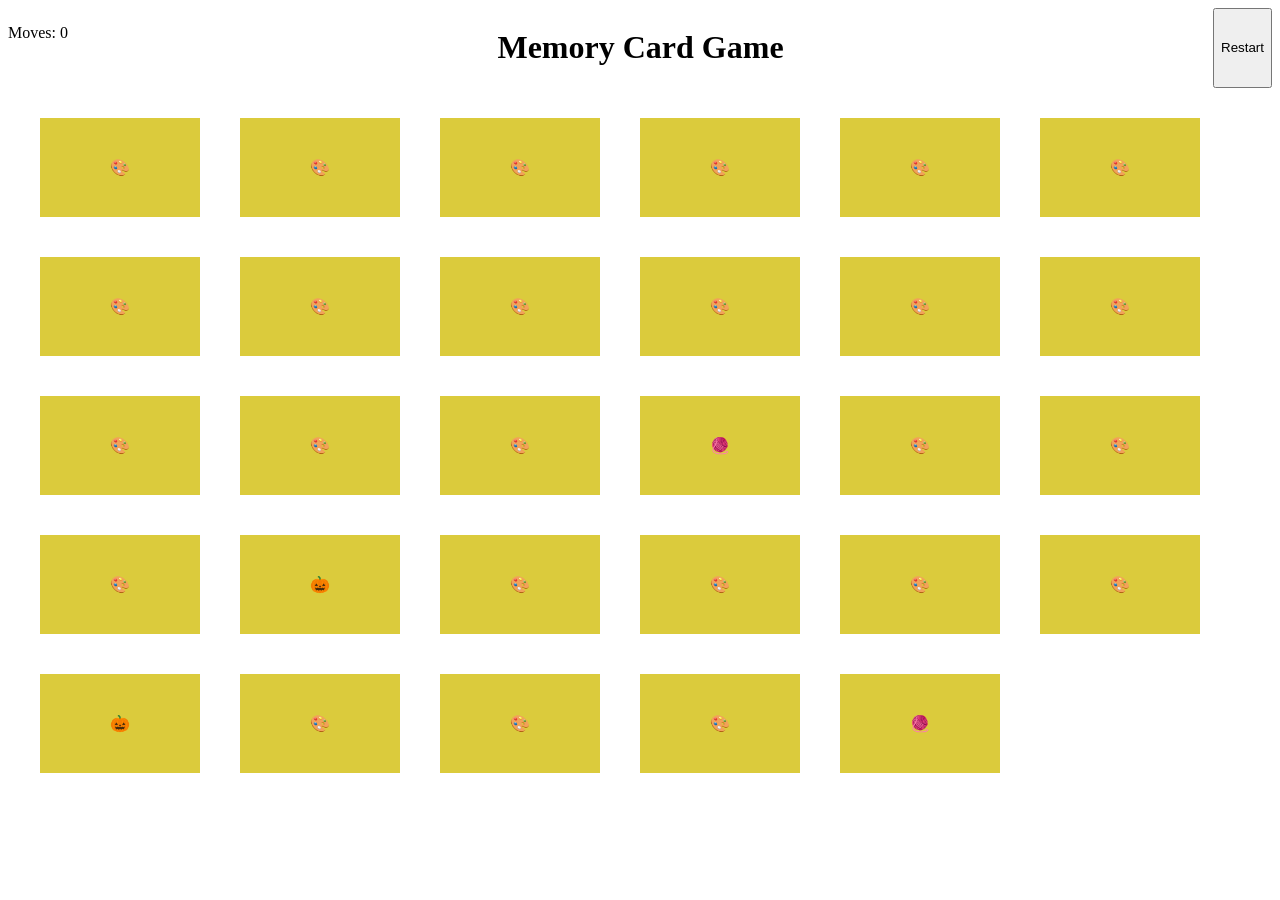
==== game.html @ b04910e9 "Add 3D flip animation structure to cards" ====
<!DOCTYPE html>
<html lang="en">
<head>
    <meta charset="UTF-8">
    <meta name="viewport" content="width=device-width, initial-scale=1.0">
    <title>Memory Card Game</title>
    <link rel="stylesheet" href="./styles.css">
</head>
<body>
     <div class="page-wrapper">
        <header class="hero-header">
            <p>Moves: <span id="moves">0</span></p>
            <h1>Memory Card Game</h1>
            <button id="restartBtn">Restart</button>
        </header>
        <div class="card-board">
            <div class="card" data-value="paint">
                <div class="card-inner">
                    <div class="card-front"></div>
                    <div class="card-back">🎨</div>
                </div>
            </div>

            <div class="card" data-value="paint">
                <div class="card-inner">
                    <div class="card-front"></div>
                    <div class="card-back">🎨</div>
                </div>
            </div>

            <div class="card" data-value="paint">
                <div class="card-inner">
                    <div class="card-front"></div>
                    <div class="card-back">🎨</div>
                </div>
            </div>

            <div class="card" data-value="paint">
                <div class="card-inner">
                    <div class="card-front"></div>
                    <div class="card-back">🎨</div>
                </div>
            </div>

            <div class="card" data-value="paint">
                <div class="card-inner">
                    <div class="card-front"></div>
                    <div class="card-back">🎨</div>
                </div>
            </div>

            <div class="card" data-value="paint">
                <div class="card-inner">
                    <div class="card-front"></div>
                    <div class="card-back">🎨</div>
                </div>
            </div>

            <div class="card" data-value="paint">
                <div class="card-inner">
                    <div class="card-front"></div>
                    <div class="card-back">🎨</div>
                </div>
            </div>

            <div class="card" data-value="paint">
                <div class="card-inner">
                    <div class="card-front"></div>
                    <div class="card-back">🎨</div>
                </div>
            </div>

            <div class="card" data-value="paint">
                <div class="card-inner">
                    <div class="card-front"></div>
                    <div class="card-back">🎨</div>
                </div>
            </div>

            <div class="card" data-value="paint">
                <div class="card-inner">
                    <div class="card-front"></div>
                    <div class="card-back">🎨</div>
                </div>
            </div>

            <div class="card" data-value="paint">
                <div class="card-inner">
                    <div class="card-front"></div>
                    <div class="card-back">🎨</div>
                </div>
            </div>

            <div class="card" data-value="paint">
                <div class="card-inner">
                    <div class="card-front"></div>
                    <div class="card-back">🎨</div>
                </div>
            </div>

            <div class="card" data-value="paint">
                <div class="card-inner">
                    <div class="card-front"></div>
                    <div class="card-back">🎨</div>
                </div>
            </div>

            <div class="card" data-value="paint">
                <div class="card-inner">
                    <div class="card-front"></div>
                    <div class="card-back">🎨</div>
                </div>
            </div>

            <div class="card" data-value="paint">
                <div class="card-inner">
                    <div class="card-front"></div>
                    <div class="card-back">🎨</div>
                </div>
            </div>

            <div class="card" data-value="yarn">
                <div class="card-inner">
                    <div class="card-front"></div>
                    <div class="card-back">🧶</div>
                </div>
            </div>

            <div class="card" data-value="paint">
                <div class="card-inner">
                    <div class="card-front"></div>
                    <div class="card-back">🎨</div>
                </div>
            </div>

            <div class="card" data-value="paint">
                <div class="card-inner">
                    <div class="card-front"></div>
                    <div class="card-back">🎨</div>
                </div>
            </div>

            <div class="card" data-value="paint">
                <div class="card-inner">
                    <div class="card-front"></div>
                    <div class="card-back">🎨</div>
                </div>
            </div>

            <div class="card" data-value="pumpkin">
                <div class="card-inner">
                    <div class="card-front"></div>
                    <div class="card-back">🎃</div>
                </div>
            </div>

            <div class="card" data-value="paint">
                <div class="card-inner">
                    <div class="card-front"></div>
                    <div class="card-back">🎨</div>
                </div>
            </div>

            <div class="card" data-value="paint">
                <div class="card-inner">
                    <div class="card-front"></div>
                    <div class="card-back">🎨</div>
                </div>
            </div>

            <div class="card" data-value="paint">
                <div class="card-inner">
                    <div class="card-front"></div>
                    <div class="card-back">🎨</div>
                </div>
            </div>

            <div class="card" data-value="paint">
                <div class="card-inner">
                    <div class="card-front"></div>
                    <div class="card-back">🎨</div>
                </div>
            </div>

            <div class="card" data-value="pumpkin">
                <div class="card-inner">
                    <div class="card-front"></div>
                    <div class="card-back">🎃</div>
                </div>
            </div>

            <div class="card" data-value="paint">
                <div class="card-inner">
                    <div class="card-front"></div>
                    <div class="card-back">🎨</div>
                </div>
            </div>

            <div class="card" data-value="paint">
                <div class="card-inner">
                    <div class="card-front"></div>
                    <div class="card-back">🎨</div>
                </div>
            </div>

            <div class="card" data-value="paint">
                <div class="card-inner">
                    <div class="card-front"></div>
                    <div class="card-back">🎨</div>
                </div>
            </div>

            <div class="card" data-value="yarn">
                <div class="card-inner">
                    <div class="card-front"></div>
                    <div class="card-back">🧶</div>
                </div>
            </div>
        </div>
    </div>
    <script src="script.js"></script>
</body>
</html>
---- styles.css ----
/* =============== CENTRAL CSS STYLING & DISPLAY =============== */

:root {
    /* Website Colors */
    --card-color:                                 #dbcb3c;
}

/* --------------- HERO HEADER STYLING & DISPLAY -------------- */

.hero-header {
    display: flex;
    justify-content: space-between;
}

/* --------------- CARD BOARD STYLING & DISPLAY --------------- */

.card-board {
    display: grid;
    grid-template-columns: 200px 200px 200px 200px 200px 200px;
    margin-top: 30px;
    justify-content: center;
}

.card {
    margin: 0 40px 40px 0;
    text-align: center;
    text-decoration: none;
    
    background-color: var(--card-color);
    padding: 40px;
    cursor: pointer;
}
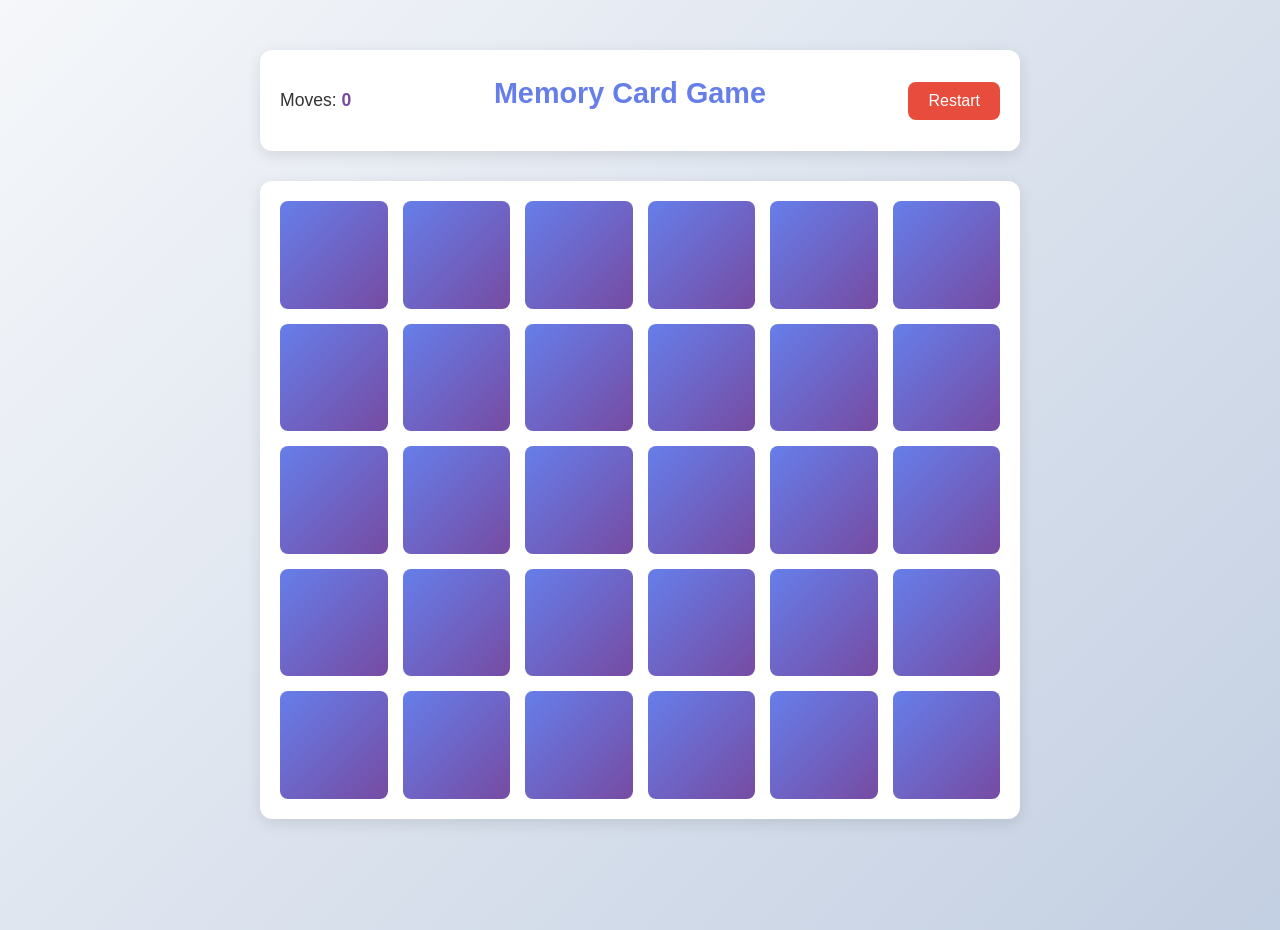
==== commit d9f33859: "game(updated):added one more card to make everything even" ====
--- a/game.html
+++ b/game.html
@@ -5,6 +5,7 @@
     <meta name="viewport" content="width=device-width, initial-scale=1.0">
     <title>Memory Card Game</title>
     <link rel="stylesheet" href="./styles.css">
+    <script src="script.js"></script>
 </head>
 <body>
      <div class="page-wrapper">
@@ -216,8 +217,13 @@
                     <div class="card-back">🧶</div>
                 </div>
             </div>
+            <div class="card" data-value="paint">
+                <div class="card-inner">
+                    <div class="card-front"></div>
+                    <div class="card-back">🎨</div>
+                </div>
+            </div>
         </div>
     </div>
-    <script src="script.js"></script>
 </body>
 </html>
--- a/styles.css
+++ b/styles.css
@@ -1,32 +1,535 @@
-/* =============== CENTRAL CSS STYLING & DISPLAY =============== */
-
-:root {
-    /* Website Colors */
-    --card-color:                                 #dbcb3c;
-}
-
-/* --------------- HERO HEADER STYLING & DISPLAY -------------- */
-
+/* ===== MEMORY MATCH GAME - STYLESHEET ===== */
+/* Styles for index.html, game.html, and portfolio.html */
+
+/* ===== RESET & GLOBAL STYLES ===== */
+* {
+  margin: 0;
+  padding: 0;
+  box-sizing: border-box;
+}
+
+/* General body styling - light background */
+body {
+  font-family: 'Segoe UI', Tahoma, Geneva, Verdana, sans-serif;
+  background: linear-gradient(135deg, #f5f7fa 0%, #c3cfe2 100%);
+  color: #333;
+  line-height: 1.6;
+  min-height: 100vh;
+}
+
+/* ===== HEADER & NAVIGATION ===== */
+header {
+  background: linear-gradient(135deg, #667eea 0%, #764ba2 100%);
+  color: white;
+  padding: 20px 0;
+  box-shadow: 0 2px 10px rgba(0, 0, 0, 0.1);
+}
+
+header h1 {
+  text-align: center;
+  font-size: 2rem;
+  margin-bottom: 15px;
+}
+
+/* Navigation styling */
+nav {
+  display: flex;
+  justify-content: center;
+  gap: 30px;
+  flex-wrap: wrap;
+}
+
+nav a {
+  color: white;
+  text-decoration: none;
+  font-size: 1rem;
+  transition: opacity 0.3s ease;
+  padding-bottom: 5px;
+  border-bottom: 2px solid transparent;
+}
+
+nav a:hover {
+  opacity: 0.8;
+  border-bottom: 2px solid white;
+}
+
+nav a.active {
+  border-bottom: 2px solid white;
+  font-weight: bold;
+}
+
+/* ===== MAIN CONTENT AREA ===== */
+main {
+  max-width: 1200px;
+  margin: 40px auto;
+  padding: 0 20px;
+}
+
+/* ===== HERO SECTION (index.html & portfolio.html) ===== */
+.hero-section,
+.hero {
+  background: white;
+  padding: 50px 30px;
+  border-radius: 12px;
+  box-shadow: 0 4px 15px rgba(0, 0, 0, 0.1);
+  margin-bottom: 40px;
+  text-align: center;
+}
+
+.hero-section {
+  display: flex;
+  gap: 30px;
+  align-items: center;
+  justify-content: space-between;
+}
+
+.hero-content {
+  flex: 1;
+  text-align: left;
+}
+
+.hero-content h2,
+.hero h2 {
+  color: #667eea;
+  font-size: 2rem;
+  margin-bottom: 15px;
+}
+
+.hero-content p,
+.hero p {
+  font-size: 1.1rem;
+  color: #666;
+  margin-bottom: 20px;
+}
+
+.hero-image {
+  flex: 1;
+}
+
+.hero-image img {
+  width: 100%;
+  max-width: 400px;
+  border-radius: 12px;
+  box-shadow: 0 4px 10px rgba(0, 0, 0, 0.15);
+}
+
+/* ===== BUTTONS ===== */
+.btn-primary,
+.btn-submit {
+  background: linear-gradient(135deg, #667eea 0%, #764ba2 100%);
+  color: white;
+  padding: 12px 30px;
+  border: none;
+  border-radius: 8px;
+  font-size: 1rem;
+  cursor: pointer;
+  transition: transform 0.2s, box-shadow 0.2s;
+  text-decoration: none;
+  display: inline-block;
+}
+
+.btn-primary:hover,
+.btn-submit:hover {
+  transform: translateY(-2px);
+  box-shadow: 0 6px 20px rgba(102, 126, 234, 0.4);
+}
+
+.btn-primary:active,
+.btn-submit:active {
+  transform: translateY(0);
+}
+
+/* ===== HOW-TO-PLAY SECTION (index.html) ===== */
+.how-to-play {
+  background: white;
+  padding: 40px 30px;
+  border-radius: 12px;
+  box-shadow: 0 4px 15px rgba(0, 0, 0, 0.1);
+  margin-bottom: 40px;
+}
+
+.how-to-play h2 {
+  text-align: center;
+  color: #667eea;
+  font-size: 1.8rem;
+  margin-bottom: 30px;
+}
+
+/* Container for feature cards */
+.cards {
+  display: grid;
+  grid-template-columns: repeat(auto-fit, minmax(250px, 1fr));
+  gap: 20px;
+}
+
+/* Individual feature cards */
+.card-feature {
+  background: #f8f9ff;
+  padding: 20px;
+  border-radius: 10px;
+  text-align: center;
+  transition: transform 0.3s, box-shadow 0.3s;
+  border-left: 4px solid #667eea;
+}
+
+.card-feature:hover {
+  transform: translateY(-5px);
+  box-shadow: 0 8px 20px rgba(102, 126, 234, 0.2);
+}
+
+.card-feature h3 {
+  color: #667eea;
+  font-size: 1.3rem;
+  margin-bottom: 15px;
+}
+
+.card-feature img {
+  width: 100%;
+  max-width: 150px;
+  margin: 15px 0;
+  border-radius: 8px;
+}
+
+.card-feature p {
+  color: #666;
+  font-size: 0.95rem;
+}
+
+/* ===== PLAYER SETUP FORM (index.html) ===== */
+.player-setup-section {
+  background: white;
+  padding: 40px 30px;
+  border-radius: 12px;
+  box-shadow: 0 4px 15px rgba(0, 0, 0, 0.1);
+  margin-bottom: 40px;
+  max-width: 600px;
+  margin-left: auto;
+  margin-right: auto;
+}
+
+.player-setup-section h2 {
+  text-align: center;
+  color: #667eea;
+  font-size: 1.8rem;
+  margin-bottom: 15px;
+}
+
+.player-setup-section > p {
+  text-align: center;
+  color: #666;
+  margin-bottom: 30px;
+}
+
+/* Form group styling */
+.form-group {
+  margin-bottom: 20px;
+}
+
+.form-group label {
+  display: block;
+  margin-bottom: 8px;
+  color: #333;
+  font-weight: 500;
+}
+
+.form-group input,
+.form-group select {
+  width: 100%;
+  padding: 10px 15px;
+  border: 2px solid #ddd;
+  border-radius: 8px;
+  font-size: 1rem;
+  transition: border-color 0.3s;
+}
+
+.form-group input:focus,
+.form-group select:focus {
+  outline: none;
+  border-color: #667eea;
+}
+
+/* Error message styling */
+.error-message {
+  color: #e74c3c;
+  font-size: 0.85rem;
+  display: block;
+  margin-top: 5px;
+}
+
+/* ===== GAME PAGE (game.html) ===== */
+
+/* Page wrapper - centers game board */
+.page-wrapper {
+  max-width: 800px;
+  margin: 30px auto;
+  padding: 20px;
+}
+
+/* Game header with moves counter and restart button */
 .hero-header {
-    display: flex;
-    justify-content: space-between;
-}
-
-/* --------------- CARD BOARD STYLING & DISPLAY --------------- */
-
+  background: white;
+  padding: 20px;
+  border-radius: 12px;
+  display: flex;
+  justify-content: space-between;
+  align-items: center;
+  margin-bottom: 30px;
+  box-shadow: 0 4px 15px rgba(0, 0, 0, 0.1);
+  flex-wrap: wrap;
+  gap: 15px;
+}
+
+.hero-header h1 {
+  color: #667eea;
+  font-size: 1.8rem;
+}
+
+.hero-header p {
+  font-size: 1.1rem;
+  color: #333;
+}
+
+.hero-header #moves {
+  font-weight: bold;
+  color: #764ba2;
+}
+
+#restartBtn {
+  background: #e74c3c;
+  color: white;
+  padding: 10px 20px;
+  border: none;
+  border-radius: 8px;
+  cursor: pointer;
+  font-size: 1rem;
+  transition: background 0.3s, transform 0.2s;
+}
+
+#restartBtn:hover {
+  background: #c0392b;
+  transform: translateY(-2px);
+}
+
+/* Card board - grid layout */
 .card-board {
-    display: grid;
-    grid-template-columns: 200px 200px 200px 200px 200px 200px;
-    margin-top: 30px;
-    justify-content: center;
-}
-
+  display: grid;
+  grid-template-columns: repeat(auto-fit, minmax(100px, 1fr));
+  gap: 15px;
+  background: white;
+  padding: 20px;
+  border-radius: 12px;
+  box-shadow: 0 4px 15px rgba(0, 0, 0, 0.1);
+}
+
+/* ===== 3D CARD FLIP ANIMATION ===== */
+
+/* Main card container */
 .card {
-    margin: 0 40px 40px 0;
+  aspect-ratio: 1 / 1;
+  cursor: pointer;
+  perspective: 1000px;
+  transition: transform 0.2s;
+}
+
+/* Hover effect - slight scale up */
+.card:hover {
+  transform: scale(1.05);
+}
+
+/* Inner wrapper - this is what rotates */
+.card-inner {
+  position: relative;
+  width: 100%;
+  height: 100%;
+  transform-style: preserve-3d;
+  transition: transform 0.6s;
+}
+
+/* When .flipped class is added, rotate 180 degrees */
+.card.flipped .card-inner {
+  transform: rotateY(180deg);
+}
+
+/* Front and back faces of the card */
+.card-front,
+.card-back {
+  position: absolute;
+  width: 100%;
+  height: 100%;
+  backface-visibility: hidden;
+  display: flex;
+  justify-content: center;
+  align-items: center;
+  border-radius: 8px;
+  font-size: 2.5rem;
+  font-weight: bold;
+}
+
+/* Front face - blank side (shown at start) */
+.card-front {
+  background: linear-gradient(135deg, #667eea 0%, #764ba2 100%);
+  color: white;
+  font-size: 1.5rem;
+}
+
+/* Back face - logo side (shown when flipped) */
+.card-back {
+  background: #f0f0f0;
+  transform: rotateY(180deg);
+  border: 2px solid #ddd;
+}
+
+/* Matched card styling - green glow */
+.card.matched .card-back {
+  background: linear-gradient(135deg, #90EE90 0%, #7CCD7C 100%);
+  box-shadow: inset 0 0 15px rgba(0, 255, 0, 0.4), 0 0 15px rgba(0, 255, 0, 0.3);
+  border-color: #5BB65B;
+}
+
+/* Prevent clicking on matched cards */
+.card.matched {
+  pointer-events: none;
+  cursor: default;
+}
+
+/* Shake animation for non-matching cards */
+@keyframes shake {
+  0%, 100% { transform: translateX(0); }
+  25% { transform: translateX(-8px); }
+  75% { transform: translateX(8px); }
+}
+
+/* Apply shake effect when .no-match class is added */
+.card.no-match {
+  animation: shake 0.4s;
+}
+
+/* ===== PORTFOLIO PAGE (portfolio.html) ===== */
+
+/* Team container - grid of developer cards */
+.team-container {
+  display: grid;
+  grid-template-columns: repeat(auto-fit, minmax(280px, 1fr));
+  gap: 30px;
+  margin-bottom: 40px;
+}
+
+/* Individual team member card */
+.team-container .card {
+  background: white;
+  padding: 30px;
+  border-radius: 12px;
+  box-shadow: 0 4px 15px rgba(0, 0, 0, 0.1);
+  text-align: center;
+  transition: transform 0.3s, box-shadow 0.3s;
+  cursor: default;
+  aspect-ratio: auto; /* Override game card aspect ratio */
+  perspective: none;
+}
+
+.team-container .card:hover {
+  transform: translateY(-8px);
+  box-shadow: 0 8px 25px rgba(102, 126, 234, 0.2);
+}
+
+.team-container .card h3 {
+  color: #667eea;
+  font-size: 1.5rem;
+  margin-bottom: 8px;
+}
+
+.team-container .card h4 {
+  color: #764ba2;
+  font-size: 1rem;
+  font-weight: 500;
+  margin-bottom: 15px;
+}
+
+.team-container .card p {
+  color: #666;
+  font-size: 0.95rem;
+  line-height: 1.6;
+}
+
+/* ===== FOOTER ===== */
+footer {
+  background: #333;
+  color: white;
+  text-align: center;
+  padding: 30px 20px;
+  margin-top: 50px;
+}
+
+footer p {
+  margin-bottom: 8px;
+  font-size: 0.95rem;
+}
+
+/* ===== RESPONSIVE DESIGN ===== */
+
+/* Tablet screens */
+@media (max-width: 768px) {
+  .hero-section {
+    flex-direction: column;
     text-align: center;
-    text-decoration: none;
-    
-    background-color: var(--card-color);
-    padding: 40px;
-    cursor: pointer;
+  }
+
+  .hero-content {
+    text-align: center;
+  }
+
+  .hero-content h2 {
+    font-size: 1.5rem;
+  }
+
+  header h1 {
+    font-size: 1.5rem;
+  }
+
+  nav {
+    gap: 15px;
+  }
+
+  .card-board {
+    grid-template-columns: repeat(3, 1fr);
+  }
+
+  .hero-header {
+    flex-direction: column;
+    gap: 10px;
+  }
+}
+
+/* Mobile screens */
+@media (max-width: 480px) {
+  .card-board {
+    grid-template-columns: repeat(2, 1fr);
+    gap: 10px;
+  }
+
+  .card-front,
+  .card-back {
+    font-size: 1.5rem;
+  }
+
+  .cards {
+    grid-template-columns: 1fr;
+  }
+
+  main {
+    padding: 0 10px;
+  }
+
+  header h1 {
+    font-size: 1.2rem;
+  }
+
+  nav {
+    gap: 10px;
+    font-size: 0.9rem;
+  }
+
+  .btn-primary {
+    width: 100%;
+  }
 }
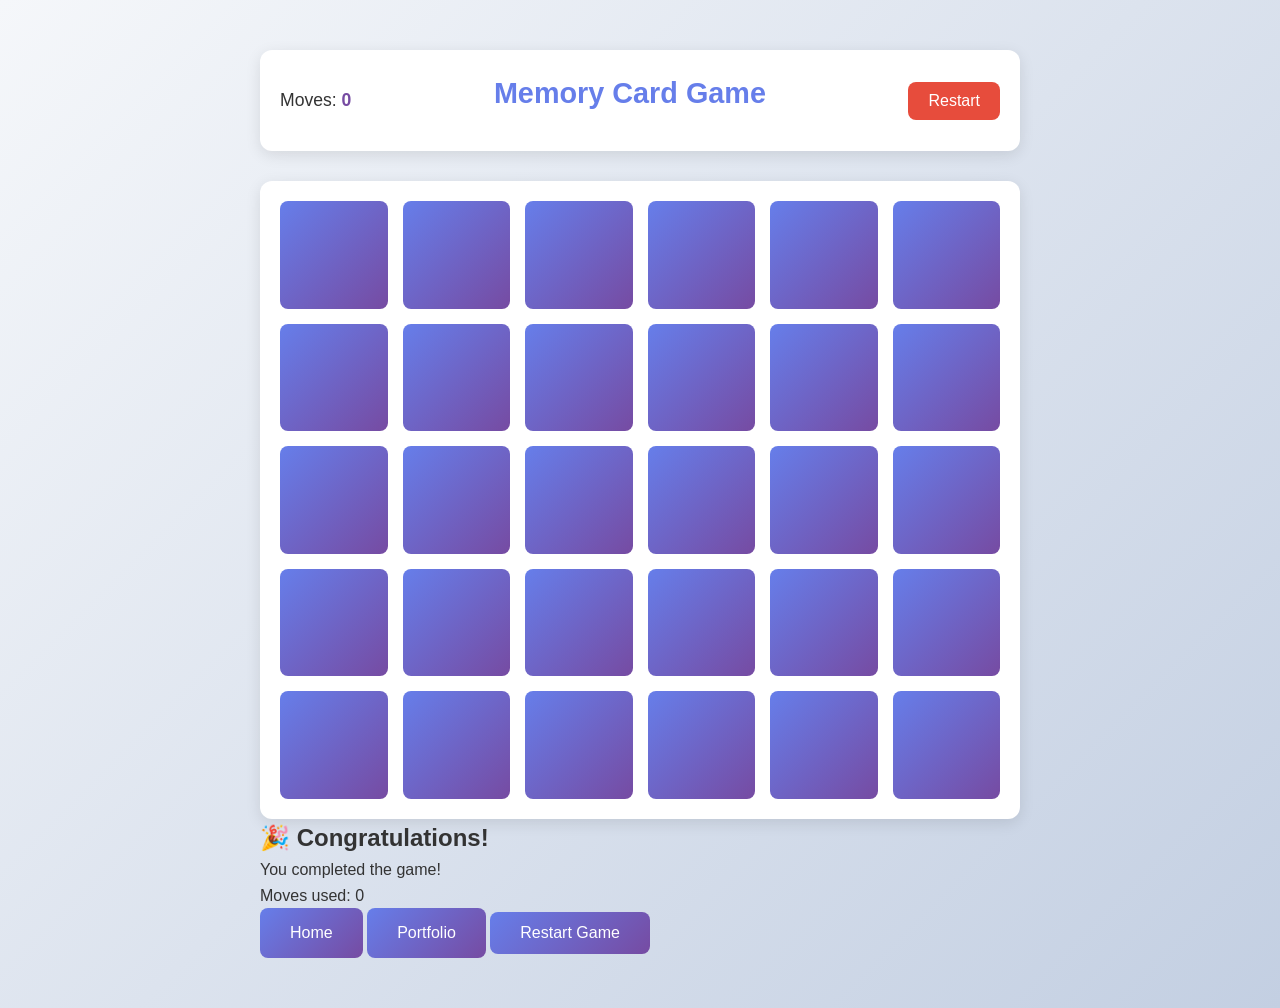
==== commit 681f7ac1: "Add ending screen HTML + restart button" ====
--- a/game.html
+++ b/game.html
@@ -5,7 +5,6 @@
     <meta name="viewport" content="width=device-width, initial-scale=1.0">
     <title>Memory Card Game</title>
     <link rel="stylesheet" href="./styles.css">
-    <script src="script.js"></script>
 </head>
 <body>
      <div class="page-wrapper">
@@ -224,6 +223,21 @@
                 </div>
             </div>
         </div>
+        <!-- Ending screen - hidden by default -->
+<div id="endingScreen" class="ending-screen hidden">
+  <div class="ending-content">
+    <h2>🎉 Congratulations!</h2>
+    <p>You completed the game!</p>
+    <p>Moves used: <span id="finalMoves">0</span></p>
+    
+    <div class="ending-buttons">
+      <a href="index.html" class="btn-primary">Home</a>
+      <a href="portfolio.html" class="btn-primary">Portfolio</a>
+      <button id="endingRestartBtn" class="btn-primary">Restart Game</button>
     </div>
+  </div>
+</div>
+    </div>
+    <script src="script.js"></script>
 </body>
 </html>
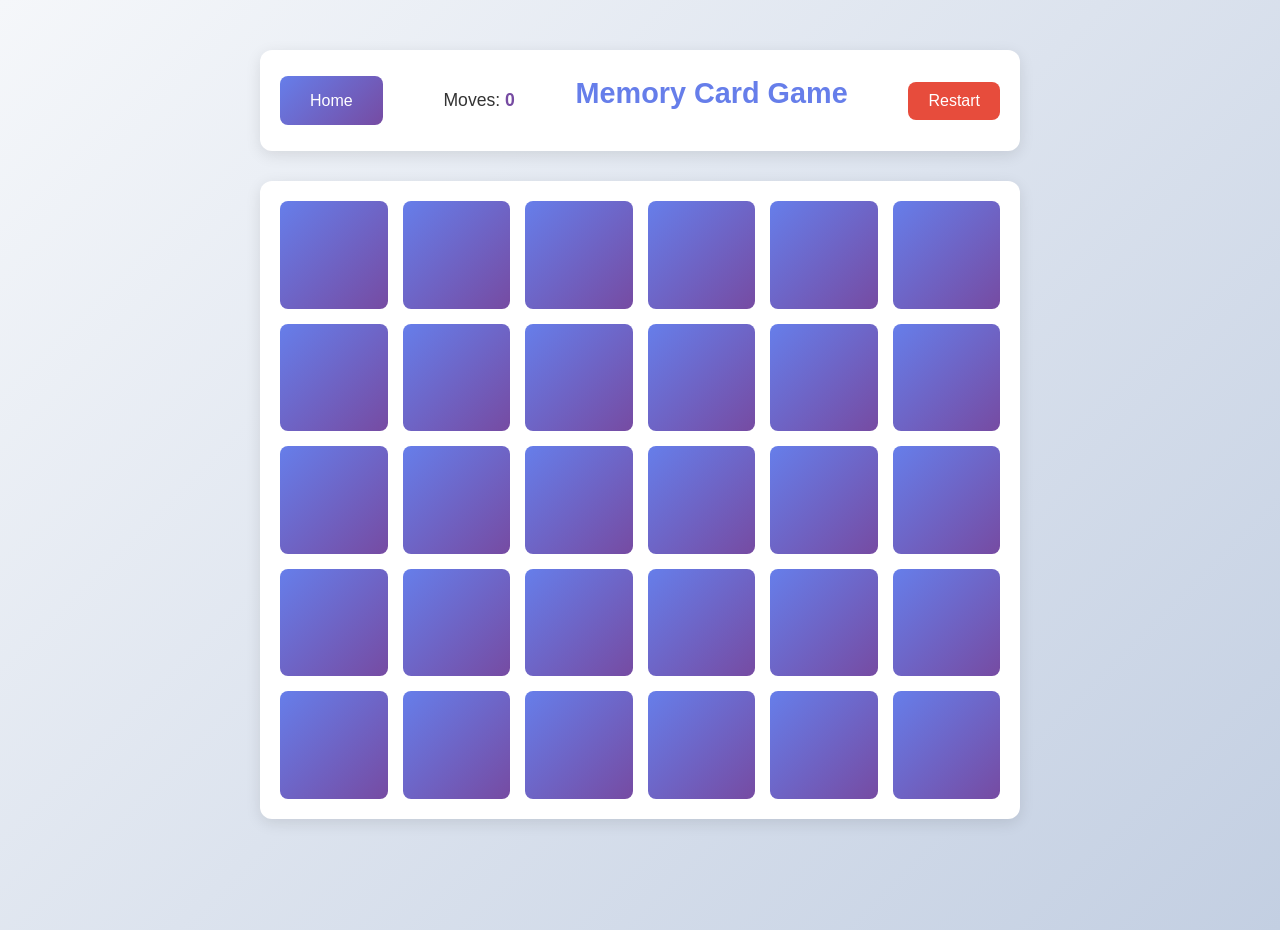
==== commit 9892f10e: "header(modified):added a home button onto the page header" ====
--- a/game.html
+++ b/game.html
@@ -9,6 +9,7 @@
 <body>
      <div class="page-wrapper">
         <header class="hero-header">
+            <a href="index.html" class="btn-primary">Home</a>
             <p>Moves: <span id="moves">0</span></p>
             <h1>Memory Card Game</h1>
             <button id="restartBtn">Restart</button>
@@ -223,7 +224,7 @@
                 </div>
             </div>
         </div>
-        <!-- Ending screen - hidden by default -->
+        	<!-- Ending screen - hidden by default -->
 <div id="endingScreen" class="ending-screen hidden">
   <div class="ending-content">
     <h2>🎉 Congratulations!</h2>
--- a/styles.css
+++ b/styles.css
@@ -532,4 +532,59 @@
   .btn-primary {
     width: 100%;
   }
+}
+/* Ending screen styling */
+.ending-screen {
+  position: fixed;
+  top: 0;
+  left: 0;
+  width: 100%;
+  height: 100%;
+  background: rgba(0, 0, 0, 0.7);
+  display: flex;
+  justify-content: center;
+  align-items: center;
+  z-index: 1000;
+}
+
+.ending-screen.hidden {
+  display: none;
+}
+
+.ending-content {
+  background: white;
+  padding: 40px;
+  border-radius: 12px;
+  text-align: center;
+  box-shadow: 0 10px 40px rgba(0, 0, 0, 0.3);
+}
+
+.ending-content h2 {
+  color: #667eea;
+  font-size: 2rem;
+  margin-bottom: 15px;
+}
+
+.ending-content p {
+  font-size: 1.1rem;
+  color: #666;
+  margin-bottom: 10px;
+}
+
+#finalMoves {
+  font-weight: bold;
+  color: #764ba2;
+}
+
+.ending-buttons {
+  display: flex;
+  gap: 15px;
+  margin-top: 30px;
+  justify-content: center;
+  flex-wrap: wrap;
+}
+
+.ending-buttons a,
+.ending-buttons button {
+  text-decoration: none;
 }
